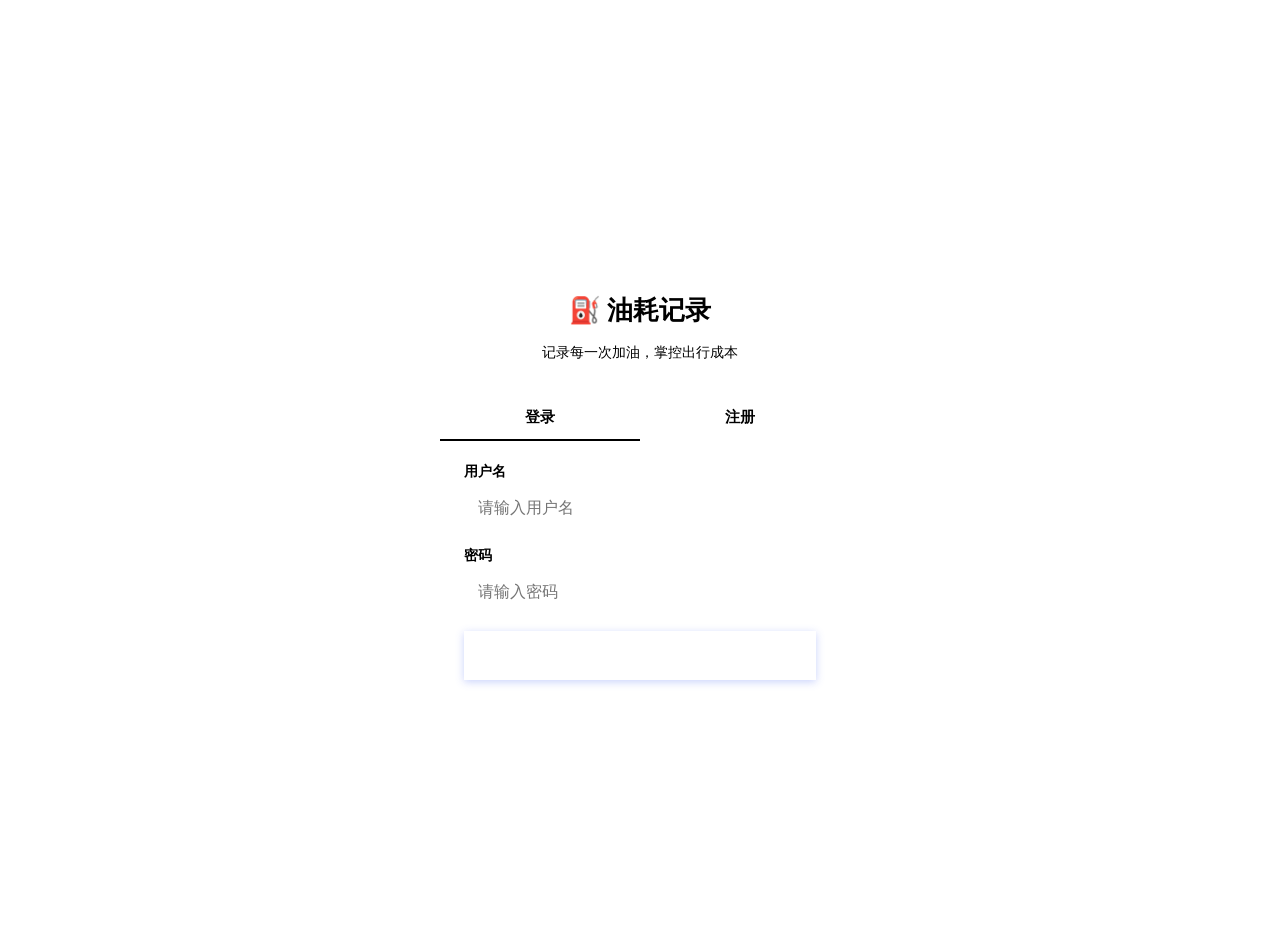
==== static/login.html @ 8d68a347 "feat: 1.增加用户管理 2.增加汽油标号" ====
<!DOCTYPE html>
<html lang="zh-CN">
<head>
    <meta charset="UTF-8">
    <meta name="viewport" content="width=device-width, initial-scale=1.0">
    <title>登录 - 油耗记录</title>
    <link rel="stylesheet" href="/style.css">
    <style>
        body {
            display: flex;
            align-items: center;
            justify-content: center;
            min-height: 100vh;
            padding: 16px;
        }
        .auth-card {
            background: var(--card-bg);
            border-radius: var(--radius-lg);
            box-shadow: var(--shadow-lg);
            width: 100%;
            max-width: 400px;
            overflow: hidden;
        }
        .auth-header {
            text-align: center;
            padding: 32px 24px 20px;
        }
        .auth-header h1 {
            font-size: 1.6rem;
            font-weight: 800;
            margin-bottom: 6px;
        }
        .auth-header p {
            color: var(--text-secondary);
            font-size: 0.88rem;
        }
        .auth-tabs {
            display: flex;
            border-bottom: 2px solid var(--border-light);
        }
        .auth-tab {
            flex: 1;
            padding: 12px;
            text-align: center;
            font-weight: 700;
            font-size: 0.92rem;
            color: var(--text-muted);
            background: none;
            border: none;
            cursor: pointer;
            transition: all 0.2s;
            border-bottom: 2px solid transparent;
            margin-bottom: -2px;
        }
        .auth-tab.active {
            color: var(--primary);
            border-bottom-color: var(--primary);
        }
        .auth-tab:hover:not(.active) {
            color: var(--text-secondary);
        }
        .auth-form {
            padding: 24px;
        }
        .auth-form .form-group {
            margin-bottom: 18px;
        }
        .auth-form .form-group label {
            font-size: 0.85rem;
            font-weight: 700;
            color: var(--text);
            margin-bottom: 6px;
            display: block;
        }
        .auth-form .form-group input {
            width: 100%;
            padding: 12px 14px;
            border: 1.5px solid var(--border);
            border-radius: var(--radius-sm);
            font-size: 16px;
            color: var(--text);
            background: var(--border-light);
            transition: all 0.2s;
        }
        .auth-form .form-group input:focus {
            outline: none;
            border-color: var(--primary);
            box-shadow: 0 0 0 3px var(--primary-glow);
            background: #fff;
        }
        .auth-btn {
            width: 100%;
            padding: 14px;
            border: none;
            border-radius: var(--radius-sm);
            font-size: 1rem;
            font-weight: 700;
            color: #fff;
            background: var(--gradient-primary);
            cursor: pointer;
            transition: all 0.2s;
            box-shadow: 0 2px 8px rgba(79, 109, 245, 0.3);
            min-height: 48px;
        }
        .auth-btn:hover {
            box-shadow: 0 4px 16px rgba(79, 109, 245, 0.4);
            transform: translateY(-1px);
        }
        .auth-btn:active {
            transform: scale(0.98);
        }
        .auth-btn:disabled {
            opacity: 0.6;
            cursor: not-allowed;
            transform: none;
        }
        .auth-error {
            padding: 10px 14px;
            background: var(--danger-light);
            color: #991b1b;
            border: 1px solid #fecaca;
            border-radius: var(--radius-sm);
            font-size: 0.85rem;
            margin-bottom: 16px;
            display: none;
        }
        .auth-error.show {
            display: block;
        }
    </style>
</head>
<body>
    <div class="auth-card">
        <div class="auth-header">
            <h1>⛽ 油耗记录</h1>
            <p>记录每一次加油，掌控出行成本</p>
        </div>
        <div class="auth-tabs">
            <button class="auth-tab active" id="tabLogin" onclick="switchTab('login')">登录</button>
            <button class="auth-tab" id="tabRegister" onclick="switchTab('register')">注册</button>
        </div>

        <!-- 登录表单 -->
        <form class="auth-form" id="loginForm" onsubmit="handleLogin(event)">
            <div class="auth-error" id="loginError"></div>
            <div class="form-group">
                <label>用户名</label>
                <input type="text" id="loginUsername" required autocomplete="username" placeholder="请输入用户名">
            </div>
            <div class="form-group">
                <label>密码</label>
                <input type="password" id="loginPassword" required autocomplete="current-password" placeholder="请输入密码">
            </div>
            <button type="submit" class="auth-btn" id="loginBtn">登 录</button>
        </form>

        <!-- 注册表单 -->
        <form class="auth-form" id="registerForm" style="display:none;" onsubmit="handleRegister(event)">
            <div class="auth-error" id="registerError"></div>
            <div class="form-group">
                <label>用户名 <span style="color:var(--text-muted); font-weight:400;">（2-50 个字符）</span></label>
                <input type="text" id="regUsername" required autocomplete="username" placeholder="请输入用户名" minlength="2" maxlength="50">
            </div>
            <div class="form-group">
                <label>密码 <span style="color:var(--text-muted); font-weight:400;">（至少 6 个字符）</span></label>
                <input type="password" id="regPassword" required autocomplete="new-password" placeholder="请输入密码" minlength="6">
            </div>
            <div class="form-group">
                <label>确认密码</label>
                <input type="password" id="regPassword2" required autocomplete="new-password" placeholder="请再次输入密码">
            </div>
            <button type="submit" class="auth-btn" id="regBtn">注 册</button>
        </form>
    </div>

    <script src="/login.js"></script>
</body>
</html>
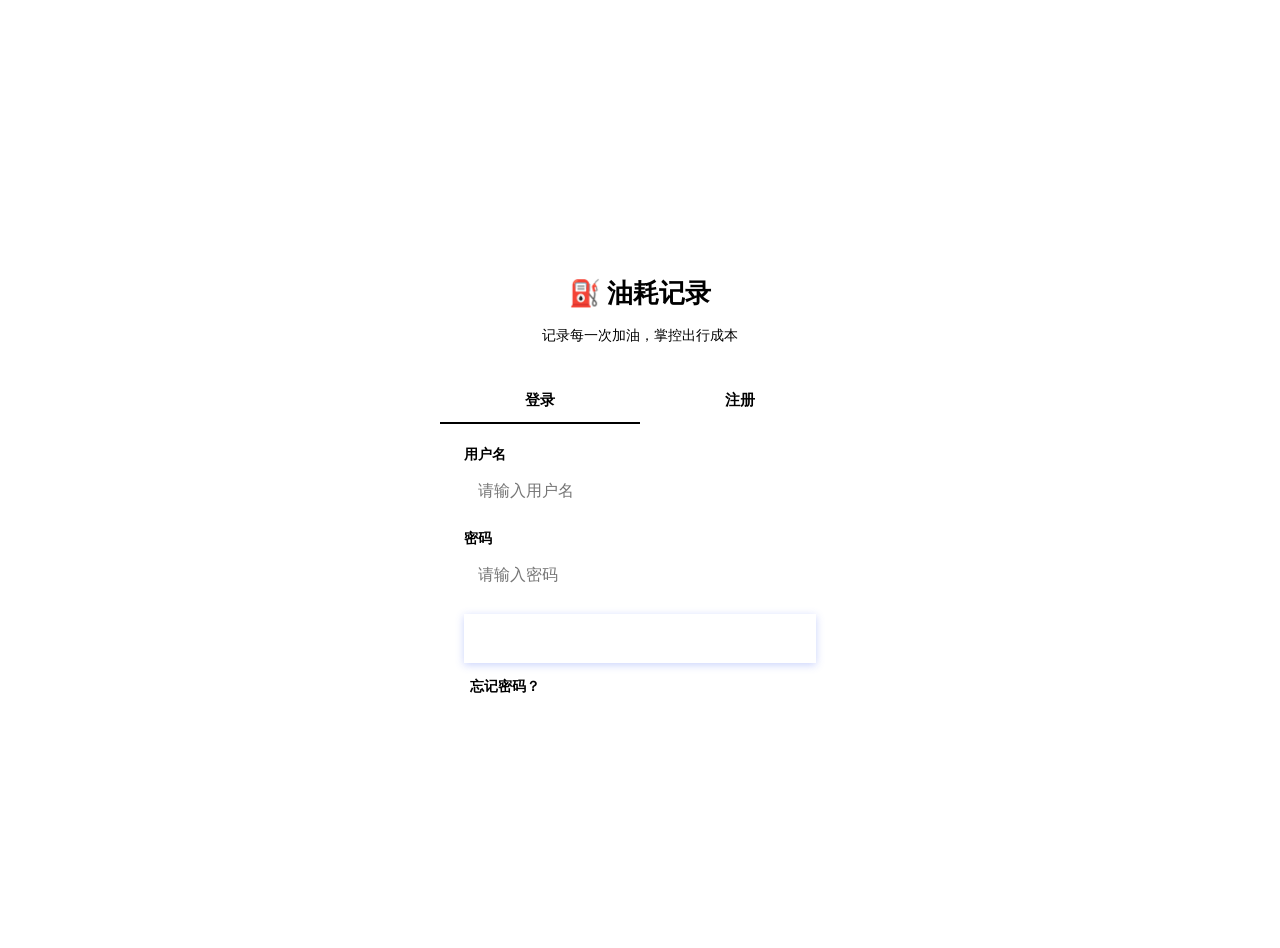
==== commit 8602f48c: "feat: 增加忘记密码功能" ====
--- a/static/login.html
+++ b/static/login.html
@@ -127,6 +127,59 @@
         .auth-error.show {
             display: block;
         }
+        .auth-success {
+            padding: 10px 14px;
+            background: #f0fdf4;
+            color: #166534;
+            border: 1px solid #bbf7d0;
+            border-radius: var(--radius-sm);
+            font-size: 0.85rem;
+            margin-bottom: 16px;
+            display: none;
+        }
+        .auth-success.show {
+            display: block;
+        }
+        .forgot-link {
+            display: block;
+            text-align: center;
+            margin-top: 14px;
+            font-size: 0.85rem;
+            color: var(--primary);
+            cursor: pointer;
+            background: none;
+            border: none;
+            font-weight: 600;
+            transition: opacity 0.2s;
+        }
+        .forgot-link:hover {
+            opacity: 0.7;
+        }
+        .back-to-login {
+            display: block;
+            text-align: center;
+            margin-top: 14px;
+            font-size: 0.85rem;
+            color: var(--text-muted);
+            cursor: pointer;
+            background: none;
+            border: none;
+            font-weight: 600;
+            transition: color 0.2s;
+        }
+        .back-to-login:hover {
+            color: var(--primary);
+        }
+        .security-question-display {
+            padding: 12px 14px;
+            background: var(--border-light);
+            border: 1.5px solid var(--border);
+            border-radius: var(--radius-sm);
+            font-size: 0.92rem;
+            color: var(--text);
+            font-weight: 600;
+            margin-bottom: 4px;
+        }
     </style>
 </head>
 <body>
@@ -135,7 +188,7 @@
             <h1>⛽ 油耗记录</h1>
             <p>记录每一次加油，掌控出行成本</p>
         </div>
-        <div class="auth-tabs">
+        <div class="auth-tabs" id="authTabs">
             <button class="auth-tab active" id="tabLogin" onclick="switchTab('login')">登录</button>
             <button class="auth-tab" id="tabRegister" onclick="switchTab('register')">注册</button>
         </div>
@@ -152,6 +205,7 @@
                 <input type="password" id="loginPassword" required autocomplete="current-password" placeholder="请输入密码">
             </div>
             <button type="submit" class="auth-btn" id="loginBtn">登 录</button>
+            <button type="button" class="forgot-link" onclick="showForgotPassword()">忘记密码？</button>
         </form>
 
         <!-- 注册表单 -->
@@ -169,8 +223,52 @@
                 <label>确认密码</label>
                 <input type="password" id="regPassword2" required autocomplete="new-password" placeholder="请再次输入密码">
             </div>
+            <div class="form-group">
+                <label>安全提示问题 <span style="color:var(--text-muted); font-weight:400;">（用于找回密码）</span></label>
+                <input type="text" id="regSecurityQuestion" required placeholder="例如：我的第一辆车是什么品牌？" maxlength="200">
+            </div>
+            <div class="form-group">
+                <label>安全提示答案</label>
+                <input type="text" id="regSecurityAnswer" required placeholder="请输入答案" maxlength="100">
+            </div>
             <button type="submit" class="auth-btn" id="regBtn">注 册</button>
         </form>
+
+        <!-- 忘记密码 - Step 1: 输入用户名 -->
+        <div class="auth-form" id="forgotStep1" style="display:none;">
+            <div class="auth-error" id="forgotError1"></div>
+            <p style="font-size: 0.88rem; color: var(--text-secondary); margin-bottom: 18px;">请输入你的用户名，我们将显示你注册时设置的安全提示问题。</p>
+            <div class="form-group">
+                <label>用户名</label>
+                <input type="text" id="forgotUsername" required placeholder="请输入用户名">
+            </div>
+            <button type="button" class="auth-btn" id="forgotStep1Btn" onclick="handleForgotStep1()">下一步</button>
+            <button type="button" class="back-to-login" onclick="switchTab('login')">返回登录</button>
+        </div>
+
+        <!-- 忘记密码 - Step 2: 回答问题 + 设新密码 -->
+        <div class="auth-form" id="forgotStep2" style="display:none;">
+            <div class="auth-error" id="forgotError2"></div>
+            <div class="auth-success" id="forgotSuccess"></div>
+            <div class="form-group">
+                <label>安全提示问题</label>
+                <div class="security-question-display" id="forgotQuestionDisplay"></div>
+            </div>
+            <div class="form-group">
+                <label>答案</label>
+                <input type="text" id="forgotAnswer" required placeholder="请输入答案">
+            </div>
+            <div class="form-group">
+                <label>新密码 <span style="color:var(--text-muted); font-weight:400;">（至少 6 个字符）</span></label>
+                <input type="password" id="forgotNewPassword" required placeholder="请输入新密码" minlength="6">
+            </div>
+            <div class="form-group">
+                <label>确认新密码</label>
+                <input type="password" id="forgotNewPassword2" required placeholder="请再次输入新密码">
+            </div>
+            <button type="button" class="auth-btn" id="forgotStep2Btn" onclick="handleForgotStep2()">重置密码</button>
+            <button type="button" class="back-to-login" onclick="switchTab('login')">返回登录</button>
+        </div>
     </div>
 
     <script src="/login.js"></script>
